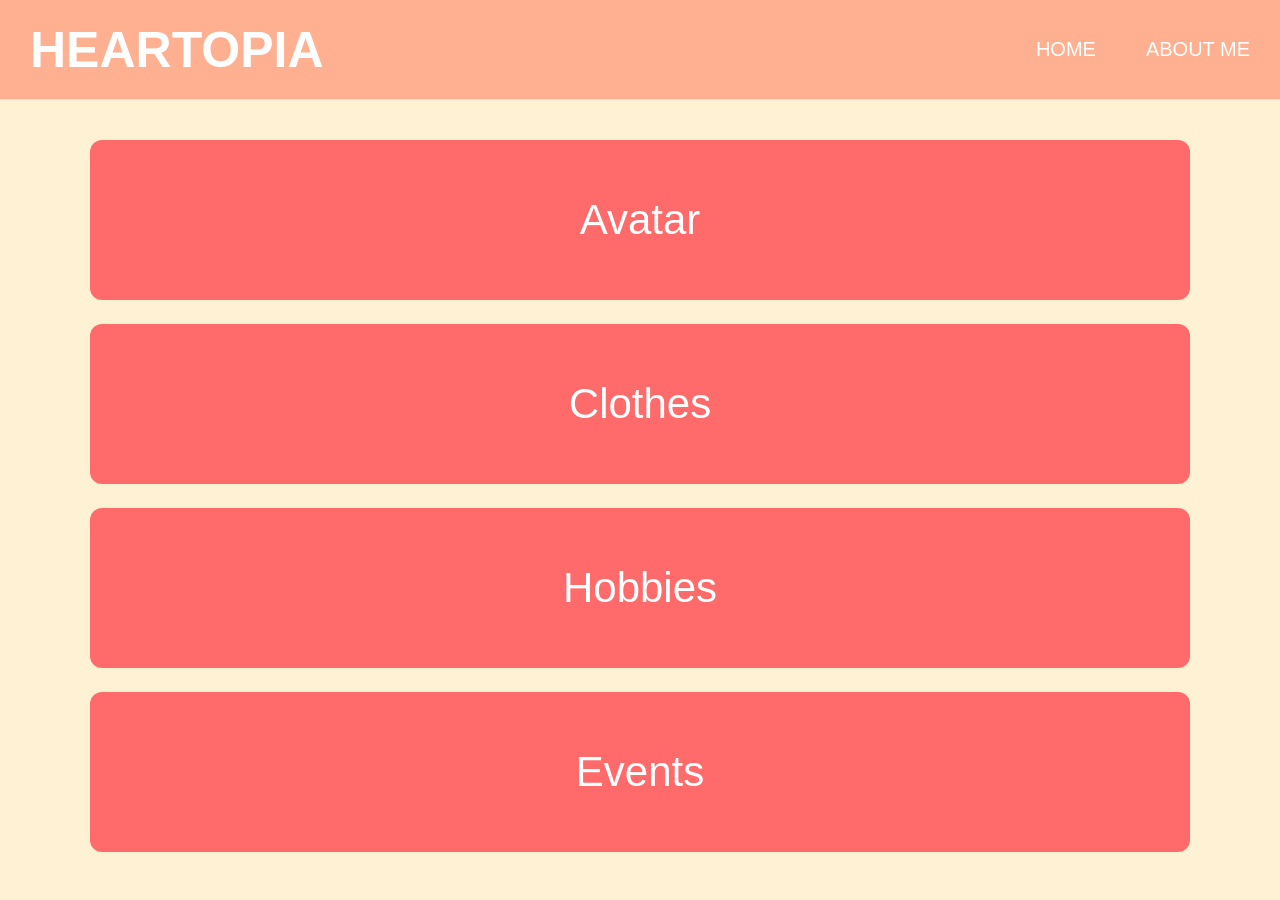
==== NewSample/index.html @ 26948f1b "first commit" ====
<!DOCTYPE html>
<html lang="en">
<head>
    <link rel="stylesheet" href="style.css">
    <meta charset="UTF-8">
    <meta name="viewport" content="width=device-width, initial-scale=1.0">
    <title>HEARTOPIA</title>
</head>
<body>

    <nav class="menu">
        <h1>HEARTOPIA</h1>
        <ul class="nav-links">
            <li><a href="#">HOME</a></li>
            <li><a href="#">ABOUT ME</a></li>
        </ul>
    </nav>

    <div class="btn-container">
            <button id="ava_btn">Avatar</button>
        <button id="clh_btn">Clothes</button>
        <button id="hob_btn">Hobbies</button>
        <button id="eve_btn">Events</button>
    </div>


    <!-- AVATAR MODAL -->
    <div id="modal-avatar" class="overlay">
        <div class="modal">
            <button class="close-btn" onclick="closeModal('modal-avatar')">X</button>
            <h2>Avatar</h2>
            <div class="card-row">
                <div class="card">
                    <img src="images/heartopia.jpg" alt="Avatar 1">
                    <p>Main character of Heartopia. Warm and full of life.</p>
                </div>
                <div class="card">
                    <img src="images/heartopia.jpg" alt="Avatar 2">
                    <p>Casual look with a soft pastel palette.</p>
                </div>
                <div class="card">
                    <img src="images/heartopia.jpg" alt="Avatar 3">
                    <p>Formal style for special in-game occasions.</p>
                </div>
            </div>
        </div>
    </div>


    <!-- CLOTHES MODAL -->
    <div id="modal-clothes" class="overlay">
        <div class="modal">
            <button class="close-btn" onclick="closeModal('modal-clothes')">X</button>
            <h2>Clothes</h2>
            <div class="card-row">
                <div class="card">
                    <img src="images/heartopia.jpg" alt="Outfit 1">
                    <p>Spring Blossom — light floral dress for outdoor adventures.</p>
                </div>
                <div class="card">
                    <img src="images/heartopia.jpg" alt="Outfit 2">
                    <p>Cozy Knit — warm sweater for chilly evenings.</p>
                </div>
                <div class="card">
                    <img src="images/heartopia.jpg" alt="Outfit 3">
                    <p>Festival Gown — sparkly attire for celebrations.</p>
                </div>
            </div>
        </div>
    </div>


    <!-- HOBBIES MODAL -->
    <div id="modal-hobbies" class="overlay">
        <div class="modal">
            <button class="close-btn" onclick="closeModal('modal-hobbies')">X</button>
            <h2>Hobbies</h2>
            <div class="card-row">
                <div class="card">
                    <img src="images/heartopia.jpg" alt="Hobby 1">
                    <p>Gardening — planting magical heart-shaped flowers.</p>
                </div>
                <div class="card">
                    <img src="images/heartopia.jpg" alt="Hobby 2">
                    <p>Painting — colorful artworks that come to life.</p>
                </div>
                <div class="card">
                    <img src="images/heartopia.jpg" alt="Hobby 3">
                    <p>Cooking — sweet treats to share with friends.</p>
                </div>
            </div>
        </div>
    </div>


    <!-- EVENTS MODAL -->
    <div id="modal-events" class="overlay">
        <div class="modal">
            <button class="close-btn" onclick="closeModal('modal-events')">X</button>
            <h2>Events</h2>
            <div class="card-row">
                <div class="card">
                    <img src="images/heartopia.jpg" alt="Event 1">
                    <p>Heart Festival — music, lights, and joy for all.</p>
                </div>
                <div class="card">
                    <img src="images/heartopia.jpg" alt="Event 2">
                    <p>Harvest Moon — a seasonal gathering of crops.</p>
                </div>
                <div class="card">
                    <img src="images/heartopia.jpg" alt="Event 3">
                    <p>Winter Gala — a grand ball at the Heartopia castle.</p>
                </div>
            </div>
        </div>
    </div>

    <script src="script.js"></script>
</body>
</html>
---- NewSample/style.css ----
body {
    font-family: sans-serif;
    margin: 0;
    background-color: #fff1d3;
}

/* NAV */
.menu {
    display: flex;
    align-items: center;
    justify-content: space-between;
    padding: 30px;
    height: 100px;
    background-color: #ffb090;
    border-bottom: 1px solid #e5e5e5;
    position: fixed;
    top: 0;
    width: 100%;
    box-sizing: border-box;
    z-index: 100;
}

h1 {
    font-size: 50px;
    color: #fff;
    margin: 0;
}

.nav-links {
    list-style: none;
    display: flex;
    gap: 50px;
    margin: 0;
    padding: 0;
}

.nav-links a {
    text-decoration: none;
    font-size: 20px;
    color: #fff;
}

.nav-links a:hover {
    color: #e24b4a;
}

/* BUTTONS */
.btn-container {
    display: flex;
    flex-direction: column;
    align-items: center;
    padding-top: 140px;
    gap: 24px;
}

.btn-container button {
    background-color: #ff6b6b;
    object-fit: contain;
    width: 1100px;
    height: 160px;
    border-radius: 12px;
    border: none;
    font-size: 42px;
    color: white;
    cursor: pointer;
}

.btn-container button:hover {
    background-color: #e24b4a;
}

/* OVERLAY (dark background behind modal) */
.overlay {
    display: none;
    position: fixed;
    top: 0;
    left: 0;
    width: 100%;
    height: 100%;
    background-color: rgba(0, 0, 0, 0.55);
    z-index: 999;
    justify-content: center;
    align-items: center;
}

/* MODAL BOX */
.modal {
    background-color: white;
    width: 85%;
    max-width: 900px;
    border-radius: 16px;
    padding: 40px;
    position: relative;
    max-height: 85vh;
    overflow-y: auto;
}

.modal h2 {
    font-size: 26px;
    margin-top: 0;
    margin-bottom: 24px;
    color: #333;
}

/* CLOSE BUTTON */
.close-btn {
    position: absolute;
    top: 16px;
    right: 20px;
    background: none;
    border: 1px solid #ccc;
    border-radius: 8px;
    font-size: 18px;
    width: 36px;
    height: 36px;
    cursor: pointer;
    color: #555;
}

.close-btn:hover {
    background-color: #eee;
    color: #111;
}

/* CARD ROW */
.card-row {
    display: flex;
    gap: 20px;
    flex-wrap: wrap;
}

/* EACH CARD */
.card {
    border: 1px solid #ddd;
    border-radius: 12px;
    overflow: hidden;
    background-color: #fafafa;
    width: 260px;
}

.card img {
    width: 100%;
    height: 180px;
    object-fit: cover;
    display: block;
}

.card p {
    padding: 12px 14px;
    font-size: 14px;
    color: #555;
    margin: 0;
    line-height: 1.6;
}
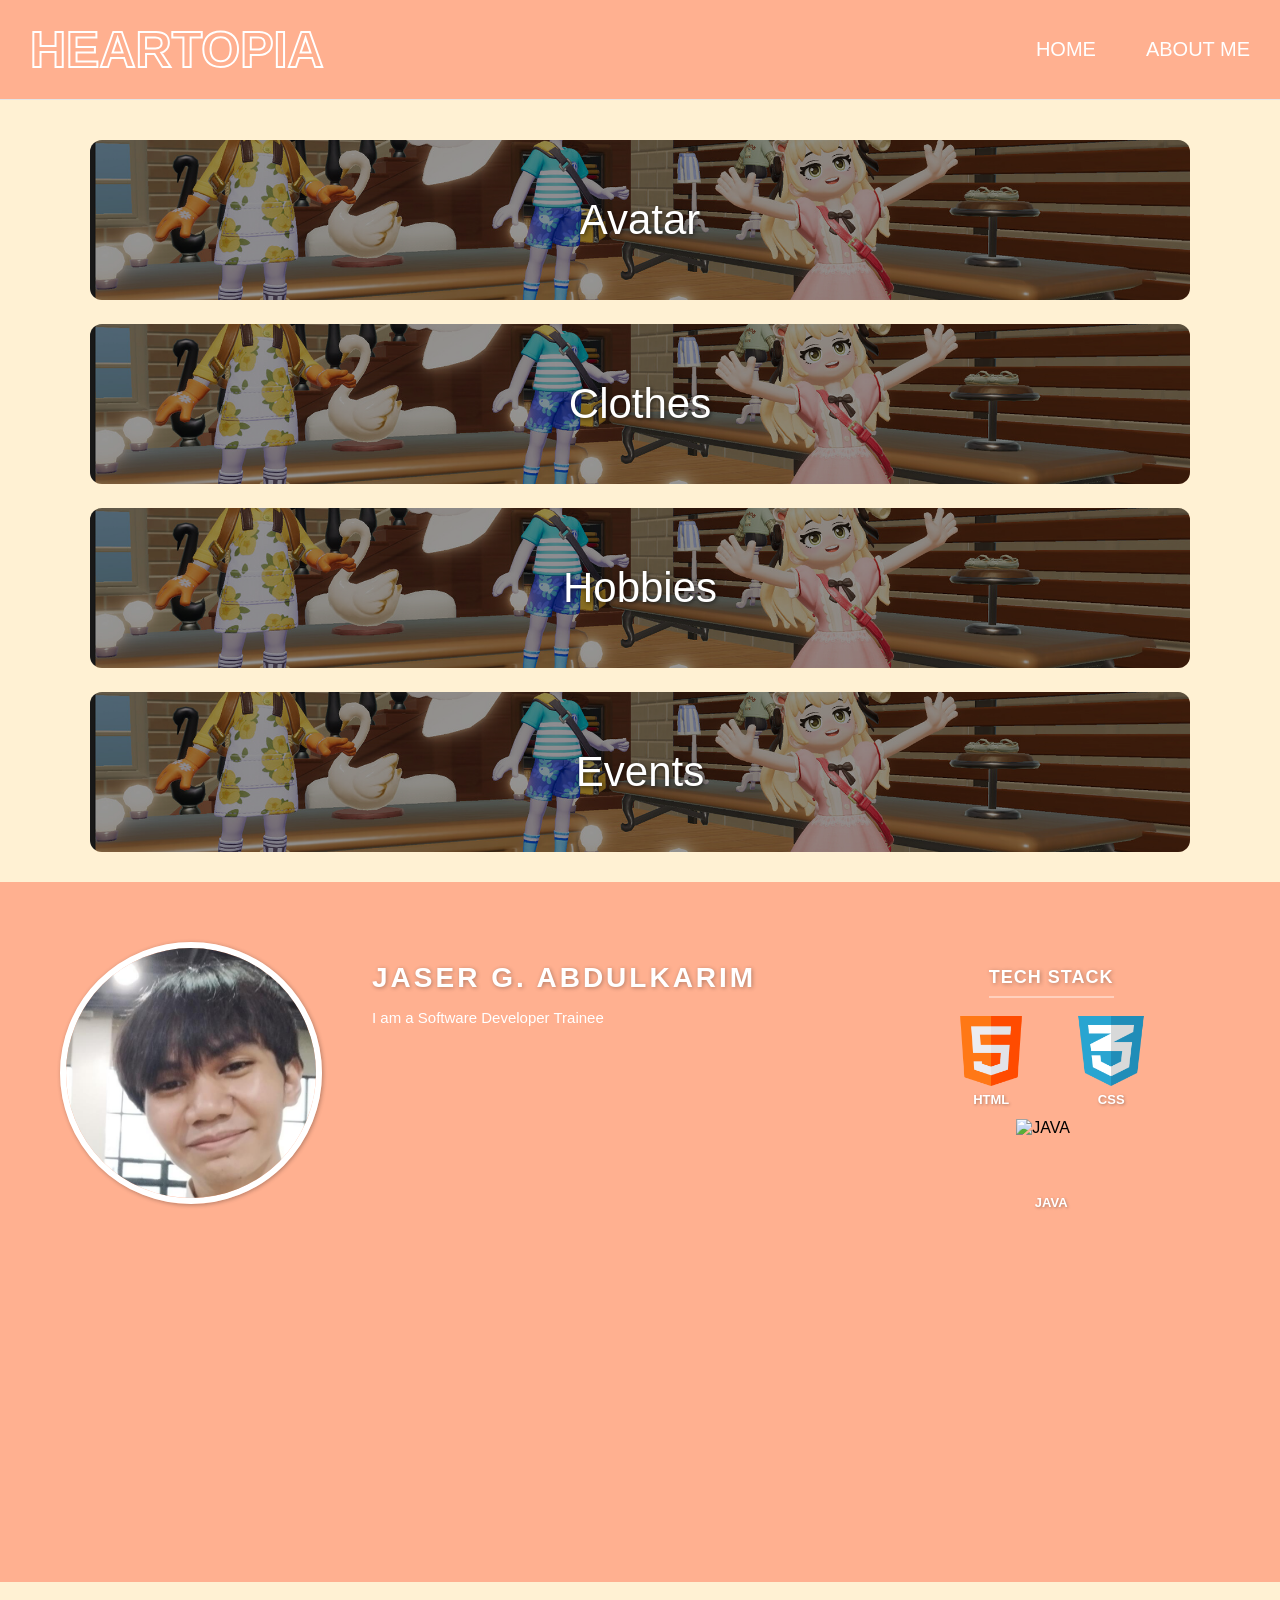
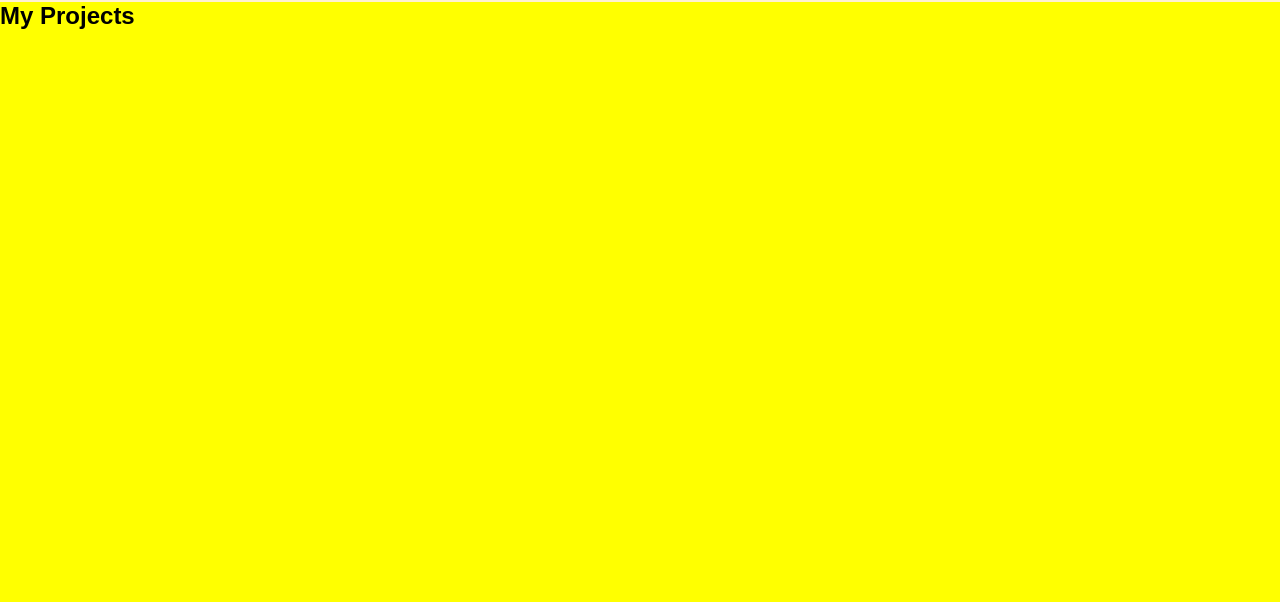
==== commit 57018024: "With portfolio added" ====
--- a/NewSample/index.html
+++ b/NewSample/index.html
@@ -9,7 +9,9 @@
 <body>
 
     <nav class="menu">
-        <h1>HEARTOPIA</h1>
+        <div class="nav-left">
+            <h1>HEARTOPIA</h1>
+        </div>
         <ul class="nav-links">
             <li><a href="#">HOME</a></li>
             <li><a href="#">ABOUT ME</a></li>
@@ -17,10 +19,10 @@
     </nav>
 
     <div class="btn-container">
-            <button id="ava_btn">Avatar</button>
-        <button id="clh_btn">Clothes</button>
-        <button id="hob_btn">Hobbies</button>
-        <button id="eve_btn">Events</button>
+        <button id="ava_btn" class="btn-img" style="background-image: url('images/heartopia.jpg');"><span>Avatar</span></button>
+        <button id="clh_btn" class="btn-img" style="background-image: url('images/heartopia.jpg');"><span>Clothes</span></button>
+        <button id="hob_btn" class="btn-img" style="background-image: url('images/heartopia.jpg');"><span>Hobbies</span></button>
+        <button id="eve_btn" class="btn-img" style="background-image: url('images/heartopia.jpg');"><span>Events</span></button>
     </div>
 
 
@@ -46,7 +48,6 @@
         </div>
     </div>
 
-
     <!-- CLOTHES MODAL -->
     <div id="modal-clothes" class="overlay">
         <div class="modal">
@@ -68,7 +69,6 @@
             </div>
         </div>
     </div>
-
 
     <!-- HOBBIES MODAL -->
     <div id="modal-hobbies" class="overlay">
@@ -92,7 +92,6 @@
         </div>
     </div>
 
-
     <!-- EVENTS MODAL -->
     <div id="modal-events" class="overlay">
         <div class="modal">
@@ -115,6 +114,73 @@
         </div>
     </div>
 
+
+    <!-- PORTFOLIO / FOOTER SECTION -->
+    <div class="portfolio-box">
+
+        <!-- LEFT: Profile photo -->
+        <div class="portfolio-image">
+            <img src="images/profilePic.jpg" alt="Profile" class="profile">
+        </div>
+
+        <!-- MIDDLE: Name and description -->
+        <div class="bio">
+            <div class="name">
+                <span>JASER G. ABDULKARIM</span>
+            </div>
+            <div class="description">
+                <p>I am a Software Developer Trainee</p>
+                <p></p>
+            </div>
+        </div>
+
+        <!-- RIGHT: Tech stack section -->
+        <!-- The title is on top, then rows of icons go below -->
+        <div class="textstack-section">
+
+            <h2 class="textstack-title">TECH STACK</h2>
+
+            <!-- ROW 1 of skill icons -->
+            <!-- Each skill-item has one image + one label -->
+            <!-- To add more icons: copy a skill-item block and paste it inside this div -->
+            <div class="skill-row">
+                <div class="skill-item">
+                    <img src="images/html.png" alt="HTML">
+                    <p>HTML</p>
+                </div>
+                <div class="skill-item">
+                    <img src="images/text.png" alt="CSS">
+                    <p>CSS</p>
+                </div>
+                <!-- PASTE MORE ICONS FOR ROW 1 HERE -->
+                <!-- Example:
+                <div class="skill-item">
+                    <img src="images/js.png" alt="JavaScript">
+                    <p>JavaScript</p>
+                </div>
+                -->
+            </div>
+
+            <!-- ROW 2 of skill icons -->
+            <!-- Add icons here the same way as row 1 -->
+            <div class="skill-row">
+                <div class="skill-item">
+                    <img src="images/java.png" alt="JAVA"/>
+                    <p>JAVA</p>
+                </div>
+            </div>
+
+            <!-- To add more rows: copy the entire skill-row div above and paste it here -->
+
+        </div>
+
+       
+
+    </div>
+        <div class="project-section">
+            <h2>My Projects</h2>
+        </div>
+
     <script src="script.js"></script>
 </body>
 </html>
--- a/NewSample/style.css
+++ b/NewSample/style.css
@@ -2,9 +2,14 @@
     font-family: sans-serif;
     margin: 0;
     background-color: #fff1d3;
-}
-
-/* NAV */
+    overflow-x: hidden;
+}
+
+
+/* ============================
+   NAV BAR
+   ============================ */
+
 .menu {
     display: flex;
     align-items: center;
@@ -20,10 +25,17 @@
     z-index: 100;
 }
 
+.nav-left {
+    display: flex;
+    align-items: center;
+    gap: 14px;
+}
+
 h1 {
     font-size: 50px;
-    color: #fff;
-    margin: 0;
+    margin: 0;
+    color: transparent;
+    -webkit-text-stroke: 2px #fff;
 }
 
 .nav-links {
@@ -44,7 +56,11 @@
     color: #e24b4a;
 }
 
-/* BUTTONS */
+
+/* ============================
+   BUTTONS
+   ============================ */
+
 .btn-container {
     display: flex;
     flex-direction: column;
@@ -53,23 +69,47 @@
     gap: 24px;
 }
 
-.btn-container button {
-    background-color: #ff6b6b;
-    object-fit: contain;
+.btn-img {
     width: 1100px;
     height: 160px;
     border-radius: 12px;
     border: none;
     font-size: 42px;
-    color: white;
     cursor: pointer;
-}
-
-.btn-container button:hover {
-    background-color: #e24b4a;
-}
-
-/* OVERLAY (dark background behind modal) */
+    position: relative;
+    overflow: hidden;
+    background-size: cover;
+    background-position: center;
+    background-repeat: no-repeat;
+}
+
+.btn-img::before {
+    content: "";
+    position: absolute;
+    top: 0;
+    left: 0;
+    right: 0;
+    bottom: 0;
+    background-color: rgba(0, 0, 0, 0.4);
+    z-index: 1;
+}
+
+.btn-img span {
+    position: relative;
+    z-index: 2;
+    color: white;
+    text-shadow: 1px 1px 4px rgba(0, 0, 0, 0.6);
+}
+
+.btn-img:hover::before {
+    background-color: rgba(0, 0, 0, 0.55);
+}
+
+
+/* ============================
+   OVERLAY
+   ============================ */
+
 .overlay {
     display: none;
     position: fixed;
@@ -78,12 +118,16 @@
     width: 100%;
     height: 100%;
     background-color: rgba(0, 0, 0, 0.55);
-    z-index: 999;
+    z-index: 100;
     justify-content: center;
     align-items: center;
 }
 
-/* MODAL BOX */
+
+/* ============================
+   MODAL BOX
+   ============================ */
+
 .modal {
     background-color: white;
     width: 85%;
@@ -91,7 +135,7 @@
     border-radius: 16px;
     padding: 40px;
     position: relative;
-    max-height: 85vh;
+    max-height: 900px;
     overflow-y: auto;
 }
 
@@ -102,7 +146,11 @@
     color: #333;
 }
 
-/* CLOSE BUTTON */
+
+/* ============================
+   CLOSE BUTTON
+   ============================ */
+
 .close-btn {
     position: absolute;
     top: 16px;
@@ -122,14 +170,17 @@
     color: #111;
 }
 
-/* CARD ROW */
+
+/* ============================
+   CARD ROW
+   ============================ */
+
 .card-row {
     display: flex;
     gap: 20px;
     flex-wrap: wrap;
 }
 
-/* EACH CARD */
 .card {
     border: 1px solid #ddd;
     border-radius: 12px;
@@ -151,4 +202,127 @@
     color: #555;
     margin: 0;
     line-height: 1.6;
+}
+
+
+/* ============================
+   PORTFOLIO / FOOTER SECTION
+   ============================ */
+
+/* The whole bar — uses flex to line up the three sections side by side */
+.portfolio-box {
+    display: flex;
+    flex-direction: row;
+    align-items: flex-start;
+    width: 100%;
+    height: 700px;
+    background: #ffb090;
+    padding: 60px;
+    margin-top: 30px;
+    box-sizing: border-box;
+    gap: 50px;
+}
+
+/* Profile photo */
+.profile {
+    border-radius: 50%;
+    border: solid 6px white;
+    box-shadow: 1px 1px 4px rgba(0, 0, 0, 0.3);
+    height: 250px;
+    width: 250px;
+    object-fit: cover;
+}
+
+/* Name and description */
+.bio {
+    padding-top: 20px;
+}
+
+.name {
+    font-size: 28px;
+    font-weight: 700;
+    color: white;
+    letter-spacing: 3px;
+    text-shadow: 1px 1px 4px rgba(0, 0, 0, 0.3);
+    margin-bottom: 12px;
+}
+
+.description {
+    color: white;
+    font-size: 15px;
+    line-height: 1.6;
+}
+
+.description p {
+    margin: 0;
+}
+
+
+/* ============================
+   TECH STACK SECTION
+   ============================ */
+
+/* The whole tech stack column — flex column so title is on top, rows below */
+/* flex-direction: column stacks things top to bottom */
+.textstack-section {
+    display: flex;
+    flex-direction: column;
+    gap: 12px;
+    padding-top: 25px;
+    margin-left: 150px;
+    align-items: center;
+}
+
+/* The "TECH STACK" heading */
+.textstack-title {
+    font-size: 18px;
+    font-weight: 700;
+    color: white;
+    letter-spacing: 1px;
+    text-shadow: 1px 1px 4px rgba(0, 0, 0, 0.3);
+    margin: 0 0 6px 0;
+    border-bottom: 2px solid rgba(255, 255, 255, 0.4);
+    padding-bottom: 8px;
+}
+
+/* Each row of icons — flex row so icons sit side by side */
+/* flex-wrap: wrap lets them move to the next line if there are too many */
+.skill-row {
+    display: flex;
+    flex-direction: row;
+    flex-wrap: wrap;
+    gap: 50px;
+}
+
+/* Each individual icon + label pair */
+/* text-align: center centers the label under the image */
+.skill-item {
+    display: flex;
+    flex-direction: column;
+    align-items: center;
+    gap: 6px;
+}
+
+/* The skill icon image */
+.skill-item img {
+    height: 70px;
+    width: 70px;
+}
+
+/* The label text below each icon */
+.skill-item p {
+    margin: 0;
+    font-size: 13px;
+    color: white;
+    font-weight: 600;
+    text-align: center;
+    text-shadow: 1px 1px 3px rgba(0, 0, 0, 0.3);
+}
+
+.project-section {
+    display: block;
+    width: 100%;
+    height: 600px;
+    background-color: yellow;
+    margin-top: 0;
 }
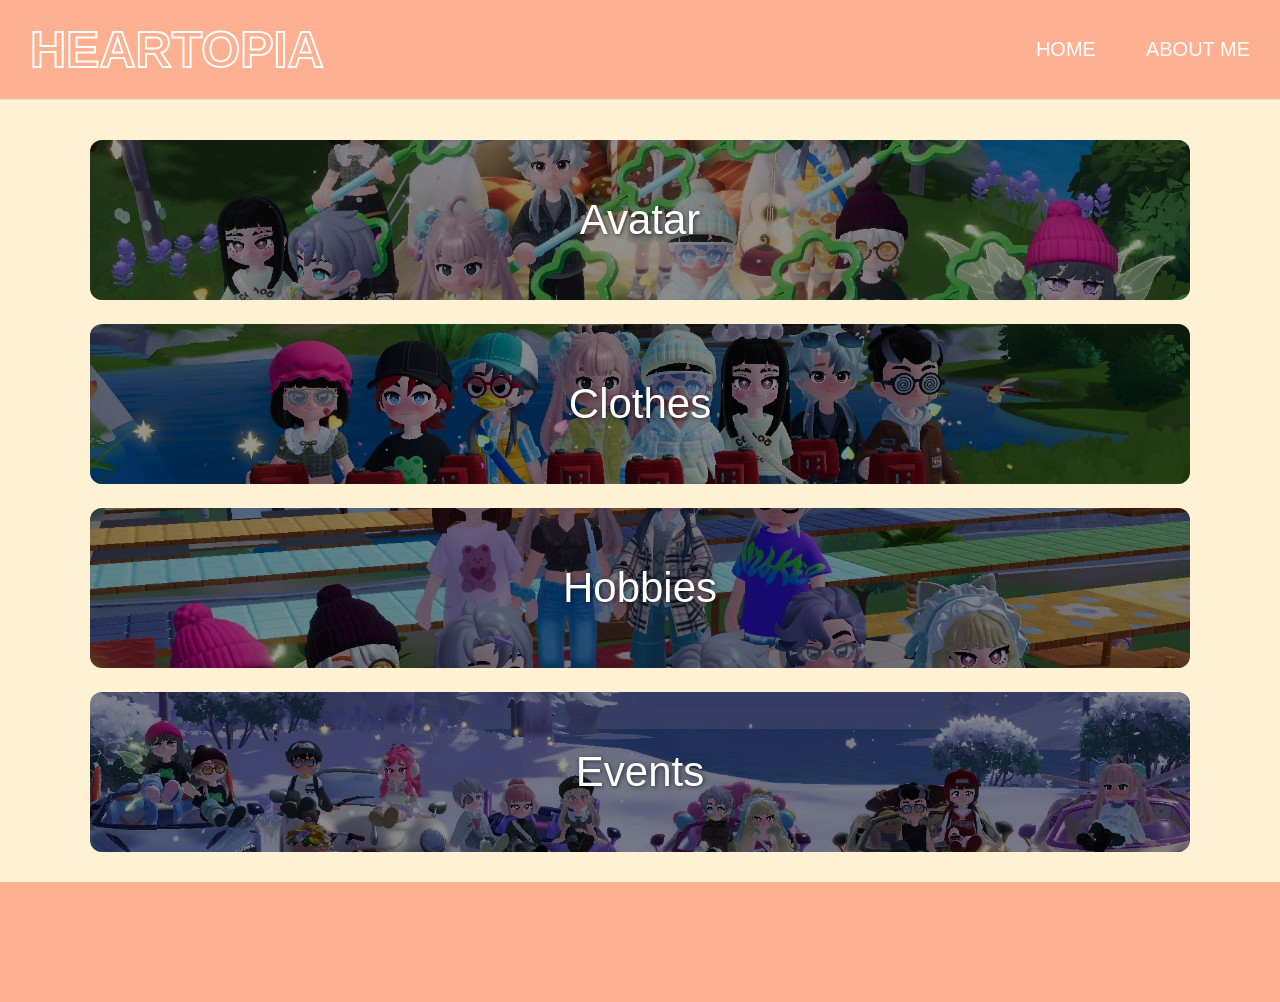
==== commit 9f32ac18: "finalize porftfolio website" ====
--- a/NewSample/index.html
+++ b/NewSample/index.html
@@ -1,186 +1,154 @@
-<!DOCTYPE html>
+<!doctype html>
 <html lang="en">
-<head>
-    <link rel="stylesheet" href="style.css">
-    <meta charset="UTF-8">
-    <meta name="viewport" content="width=device-width, initial-scale=1.0">
+  <head>
+    <link rel="stylesheet" href="style.css" />
+    <meta charset="UTF-8" />
+    <meta name="viewport" content="width=device-width, initial-scale=1.0" />
     <title>HEARTOPIA</title>
-</head>
-<body>
-
+  </head>
+  <body>
     <nav class="menu">
-        <div class="nav-left">
-            <h1>HEARTOPIA</h1>
-        </div>
-        <ul class="nav-links">
-            <li><a href="#">HOME</a></li>
-            <li><a href="#">ABOUT ME</a></li>
-        </ul>
+      <div class="nav-left">
+        <h1>HEARTOPIA</h1>
+      </div>
+      <ul class="nav-links">
+        <li><a href="#">HOME</a></li>
+        <li><a href="#project">ABOUT ME</a></li>
+      </ul>
     </nav>
 
     <div class="btn-container">
-        <button id="ava_btn" class="btn-img" style="background-image: url('images/heartopia.jpg');"><span>Avatar</span></button>
-        <button id="clh_btn" class="btn-img" style="background-image: url('images/heartopia.jpg');"><span>Clothes</span></button>
-        <button id="hob_btn" class="btn-img" style="background-image: url('images/heartopia.jpg');"><span>Hobbies</span></button>
-        <button id="eve_btn" class="btn-img" style="background-image: url('images/heartopia.jpg');"><span>Events</span></button>
+      <button
+        id="ava_btn"
+        class="btn-img"
+        style="background-image: url(&quot;images/heartopia1.jpg&quot;)"
+      >
+        <span>Avatar</span>
+      </button>
+      <button
+        id="clh_btn"
+        class="btn-img"
+        style="background-image: url(&quot;images/heartopia2.jpg&quot;)"
+      >
+        <span>Clothes</span>
+      </button>
+      <button
+        id="hob_btn"
+        class="btn-img"
+        style="background-image: url(&quot;images/heartopia3.jpg&quot;)"
+      >
+        <span>Hobbies</span>
+      </button>
+      <button
+        id="eve_btn"
+        class="btn-img"
+        style="background-image: url(&quot;images/heartopia4.jpg&quot;)"
+      >
+        <span>Events</span>
+      </button>
     </div>
-
 
     <!-- AVATAR MODAL -->
     <div id="modal-avatar" class="overlay">
-        <div class="modal">
-            <button class="close-btn" onclick="closeModal('modal-avatar')">X</button>
-            <h2>Avatar</h2>
-            <div class="card-row">
-                <div class="card">
-                    <img src="images/heartopia.jpg" alt="Avatar 1">
-                    <p>Main character of Heartopia. Warm and full of life.</p>
-                </div>
-                <div class="card">
-                    <img src="images/heartopia.jpg" alt="Avatar 2">
-                    <p>Casual look with a soft pastel palette.</p>
-                </div>
-                <div class="card">
-                    <img src="images/heartopia.jpg" alt="Avatar 3">
-                    <p>Formal style for special in-game occasions.</p>
-                </div>
-            </div>
+      <div class="modal">
+        <button class="close-btn" onclick="closeModal('modal-avatar')">
+          X
+        </button>
+        <h2>Avatar</h2>
+        <div class="card-row">
+          <div class="card">
+            <img src="images/Avatar1.jpg" alt="Avatar 1" />
+            <p>Main character of Heartopia. Warm and full of life.</p>
+          </div>
+          <div class="card">
+            <img src="images/Avatar2.jpg" alt="Avatar 2" />
+            <p>Casual look with a soft pastel palette.</p>
+          </div>
+          <div class="card">
+            <img src="images/Avatar3.jpg" alt="Avatar 3" />
+            <p>Formal style for special in-game occasions.</p>
+          </div>
         </div>
+      </div>
     </div>
 
     <!-- CLOTHES MODAL -->
     <div id="modal-clothes" class="overlay">
-        <div class="modal">
-            <button class="close-btn" onclick="closeModal('modal-clothes')">X</button>
-            <h2>Clothes</h2>
-            <div class="card-row">
-                <div class="card">
-                    <img src="images/heartopia.jpg" alt="Outfit 1">
-                    <p>Spring Blossom — light floral dress for outdoor adventures.</p>
-                </div>
-                <div class="card">
-                    <img src="images/heartopia.jpg" alt="Outfit 2">
-                    <p>Cozy Knit — warm sweater for chilly evenings.</p>
-                </div>
-                <div class="card">
-                    <img src="images/heartopia.jpg" alt="Outfit 3">
-                    <p>Festival Gown — sparkly attire for celebrations.</p>
-                </div>
-            </div>
+      <div class="modal">
+        <button class="close-btn" onclick="closeModal('modal-clothes')">
+          X
+        </button>
+        <h2>Clothes</h2>
+        <div class="card-row">
+          <div class="card">
+            <img src="images/Clothes1.jpg" alt="Outfit 1" />
+            <p>Spring Blossom — light floral dress for outdoor adventures.</p>
+          </div>
+          <div class="card">
+            <img src="images/Clothes2.jpg" alt="Outfit 2" />
+            <p>Cozy Knit — warm sweater for chilly evenings.</p>
+          </div>
+          <div class="card">
+            <img src="images/Clothes3.jpg" alt="Outfit 3" />
+            <p>Festival Gown — sparkly attire for celebrations.</p>
+          </div>
         </div>
+      </div>
     </div>
 
     <!-- HOBBIES MODAL -->
     <div id="modal-hobbies" class="overlay">
-        <div class="modal">
-            <button class="close-btn" onclick="closeModal('modal-hobbies')">X</button>
-            <h2>Hobbies</h2>
-            <div class="card-row">
-                <div class="card">
-                    <img src="images/heartopia.jpg" alt="Hobby 1">
-                    <p>Gardening — planting magical heart-shaped flowers.</p>
-                </div>
-                <div class="card">
-                    <img src="images/heartopia.jpg" alt="Hobby 2">
-                    <p>Painting — colorful artworks that come to life.</p>
-                </div>
-                <div class="card">
-                    <img src="images/heartopia.jpg" alt="Hobby 3">
-                    <p>Cooking — sweet treats to share with friends.</p>
-                </div>
-            </div>
+      <div class="modal">
+        <button class="close-btn" onclick="closeModal('modal-hobbies')">
+          X
+        </button>
+        <h2>Hobbies</h2>
+        <div class="card-row">
+          <div class="card">
+            <img src="images/Hobbies1.jpg" alt="Hobby 1" />
+            <p>Gardening — planting magical heart-shaped flowers.</p>
+          </div>
+          <div class="card">
+            <img src="images/Hobbies2.jpg" alt="Hobby 2" />
+            <p>Painting — colorful artworks that come to life.</p>
+          </div>
+          <div class="card">
+            <img src="images/Hobbies3.jpg" alt="Hobby 3" />
+            <p>Cooking — sweet treats to share with friends.</p>
+          </div>
         </div>
+      </div>
     </div>
 
     <!-- EVENTS MODAL -->
     <div id="modal-events" class="overlay">
-        <div class="modal">
-            <button class="close-btn" onclick="closeModal('modal-events')">X</button>
-            <h2>Events</h2>
-            <div class="card-row">
-                <div class="card">
-                    <img src="images/heartopia.jpg" alt="Event 1">
-                    <p>Heart Festival — music, lights, and joy for all.</p>
-                </div>
-                <div class="card">
-                    <img src="images/heartopia.jpg" alt="Event 2">
-                    <p>Harvest Moon — a seasonal gathering of crops.</p>
-                </div>
-                <div class="card">
-                    <img src="images/heartopia.jpg" alt="Event 3">
-                    <p>Winter Gala — a grand ball at the Heartopia castle.</p>
-                </div>
-            </div>
+      <div class="modal">
+        <button class="close-btn" onclick="closeModal('modal-events')">
+          X
+        </button>
+        <h2>Events</h2>
+        <div class="card-row">
+          <div class="card">
+            <img src="images/Event1.jpg" alt="Event 1" />
+            <p>Heart Festival — music, lights, and joy for all.</p>
+          </div>
+          <div class="card">
+            <img src="images/Event2.jpg" alt="Event 2" />
+            <p>Harvest Moon — a seasonal gathering of crops.</p>
+          </div>
+          <div class="card">
+            <img src="images/Event3.jpg" alt="Event 3" />
+            <p>Winter Gala — a grand ball at the Heartopia castle.</p>
+          </div>
         </div>
+      </div>
     </div>
-
 
     <!-- PORTFOLIO / FOOTER SECTION -->
     <div class="portfolio-box">
-
-        <!-- LEFT: Profile photo -->
-        <div class="portfolio-image">
-            <img src="images/profilePic.jpg" alt="Profile" class="profile">
-        </div>
-
-        <!-- MIDDLE: Name and description -->
-        <div class="bio">
-            <div class="name">
-                <span>JASER G. ABDULKARIM</span>
-            </div>
-            <div class="description">
-                <p>I am a Software Developer Trainee</p>
-                <p></p>
-            </div>
-        </div>
-
-        <!-- RIGHT: Tech stack section -->
-        <!-- The title is on top, then rows of icons go below -->
-        <div class="textstack-section">
-
-            <h2 class="textstack-title">TECH STACK</h2>
-
-            <!-- ROW 1 of skill icons -->
-            <!-- Each skill-item has one image + one label -->
-            <!-- To add more icons: copy a skill-item block and paste it inside this div -->
-            <div class="skill-row">
-                <div class="skill-item">
-                    <img src="images/html.png" alt="HTML">
-                    <p>HTML</p>
-                </div>
-                <div class="skill-item">
-                    <img src="images/text.png" alt="CSS">
-                    <p>CSS</p>
-                </div>
-                <!-- PASTE MORE ICONS FOR ROW 1 HERE -->
-                <!-- Example:
-                <div class="skill-item">
-                    <img src="images/js.png" alt="JavaScript">
-                    <p>JavaScript</p>
-                </div>
-                -->
-            </div>
-
-            <!-- ROW 2 of skill icons -->
-            <!-- Add icons here the same way as row 1 -->
-            <div class="skill-row">
-                <div class="skill-item">
-                    <img src="images/java.png" alt="JAVA"/>
-                    <p>JAVA</p>
-                </div>
-            </div>
-
-            <!-- To add more rows: copy the entire skill-row div above and paste it here -->
-
-        </div>
-
-       
-
+      <!-- LEFT: Profile photo -->
     </div>
-        <div class="project-section">
-            <h2>My Projects</h2>
-        </div>
 
     <script src="script.js"></script>
-</body>
-</html>+  </body>
+</html>
--- a/NewSample/style.css
+++ b/NewSample/style.css
@@ -1,209 +1,206 @@
+html {
+  scroll-behavior: smooth;
+}
+
 body {
-    font-family: sans-serif;
-    margin: 0;
-    background-color: #fff1d3;
-    overflow-x: hidden;
-}
-
+  font-family: sans-serif;
+  margin: 0;
+  background-color: #fff1d3;
+  overflow-x: hidden;
+}
 
 /* ============================
    NAV BAR
    ============================ */
 
 .menu {
-    display: flex;
-    align-items: center;
-    justify-content: space-between;
-    padding: 30px;
-    height: 100px;
-    background-color: #ffb090;
-    border-bottom: 1px solid #e5e5e5;
-    position: fixed;
-    top: 0;
-    width: 100%;
-    box-sizing: border-box;
-    z-index: 100;
+  display: flex;
+  align-items: center;
+  justify-content: space-between;
+  padding: 30px;
+  height: 100px;
+  background-color: #ffb090;
+  border-bottom: 1px solid #e5e5e5;
+  position: fixed;
+  top: 0;
+  width: 100%;
+  box-sizing: border-box;
+  z-index: 100;
 }
 
 .nav-left {
-    display: flex;
-    align-items: center;
-    gap: 14px;
+  display: flex;
+  align-items: center;
+  gap: 14px;
 }
 
 h1 {
-    font-size: 50px;
-    margin: 0;
-    color: transparent;
-    -webkit-text-stroke: 2px #fff;
+  font-size: 50px;
+  margin: 0;
+  color: transparent;
+  -webkit-text-stroke: 2px #fff;
 }
 
 .nav-links {
-    list-style: none;
-    display: flex;
-    gap: 50px;
-    margin: 0;
-    padding: 0;
+  list-style: none;
+  display: flex;
+  gap: 50px;
+  margin: 0;
+  padding: 0;
 }
 
 .nav-links a {
-    text-decoration: none;
-    font-size: 20px;
-    color: #fff;
+  text-decoration: none;
+  font-size: 20px;
+  color: #fff;
 }
 
 .nav-links a:hover {
-    color: #e24b4a;
-}
-
+  color: #e24b4a;
+}
 
 /* ============================
    BUTTONS
    ============================ */
 
 .btn-container {
-    display: flex;
-    flex-direction: column;
-    align-items: center;
-    padding-top: 140px;
-    gap: 24px;
+  display: flex;
+  flex-direction: column;
+  align-items: center;
+  padding-top: 140px;
+  gap: 24px;
 }
 
 .btn-img {
-    width: 1100px;
-    height: 160px;
-    border-radius: 12px;
-    border: none;
-    font-size: 42px;
-    cursor: pointer;
-    position: relative;
-    overflow: hidden;
-    background-size: cover;
-    background-position: center;
-    background-repeat: no-repeat;
+  width: 1100px;
+  height: 160px;
+  border-radius: 12px;
+  border: none;
+  font-size: 42px;
+  cursor: pointer;
+  position: relative;
+  overflow: hidden;
+  background-size: cover;
+  background-position: center;
+  background-repeat: no-repeat;
 }
 
 .btn-img::before {
-    content: "";
-    position: absolute;
-    top: 0;
-    left: 0;
-    right: 0;
-    bottom: 0;
-    background-color: rgba(0, 0, 0, 0.4);
-    z-index: 1;
+  content: "";
+  position: absolute;
+  top: 0;
+  left: 0;
+  right: 0;
+  bottom: 0;
+  background-color: rgba(0, 0, 0, 0.4);
+  z-index: 1;
 }
 
 .btn-img span {
-    position: relative;
-    z-index: 2;
-    color: white;
-    text-shadow: 1px 1px 4px rgba(0, 0, 0, 0.6);
+  position: relative;
+  z-index: 2;
+  color: white;
+  text-shadow: 1px 1px 4px rgba(0, 0, 0, 0.6);
 }
 
 .btn-img:hover::before {
-    background-color: rgba(0, 0, 0, 0.55);
-}
-
+  background-color: rgba(0, 0, 0, 0.55);
+}
 
 /* ============================
    OVERLAY
    ============================ */
 
 .overlay {
-    display: none;
-    position: fixed;
-    top: 0;
-    left: 0;
-    width: 100%;
-    height: 100%;
-    background-color: rgba(0, 0, 0, 0.55);
-    z-index: 100;
-    justify-content: center;
-    align-items: center;
-}
-
+  display: none;
+  position: fixed;
+  top: 0;
+  left: 0;
+  width: 100%;
+  height: 100%;
+  background-color: rgba(0, 0, 0, 0.55);
+  z-index: 100;
+  justify-content: center;
+  align-items: center;
+}
 
 /* ============================
    MODAL BOX
    ============================ */
 
 .modal {
-    background-color: white;
-    width: 85%;
-    max-width: 900px;
-    border-radius: 16px;
-    padding: 40px;
-    position: relative;
-    max-height: 900px;
-    overflow-y: auto;
+  background-color: white;
+  width: 85%;
+  max-width: 900px;
+  border-radius: 16px;
+  padding: 40px;
+  position: relative;
+  max-height: 900px;
+  overflow-y: auto;
 }
 
 .modal h2 {
-    font-size: 26px;
-    margin-top: 0;
-    margin-bottom: 24px;
-    color: #333;
-}
-
+  font-size: 26px;
+  margin-top: 0;
+  margin-bottom: 24px;
+  color: #333;
+}
 
 /* ============================
    CLOSE BUTTON
    ============================ */
 
 .close-btn {
-    position: absolute;
-    top: 16px;
-    right: 20px;
-    background: none;
-    border: 1px solid #ccc;
-    border-radius: 8px;
-    font-size: 18px;
-    width: 36px;
-    height: 36px;
-    cursor: pointer;
-    color: #555;
+  position: absolute;
+  top: 16px;
+  right: 20px;
+  background: none;
+  border: 1px solid #ccc;
+  border-radius: 8px;
+  font-size: 18px;
+  width: 36px;
+  height: 36px;
+  cursor: pointer;
+  color: #555;
 }
 
 .close-btn:hover {
-    background-color: #eee;
-    color: #111;
-}
-
+  background-color: #eee;
+  color: #111;
+}
 
 /* ============================
    CARD ROW
    ============================ */
 
 .card-row {
-    display: flex;
-    gap: 20px;
-    flex-wrap: wrap;
+  display: flex;
+  gap: 20px;
+  flex-wrap: wrap;
 }
 
 .card {
-    border: 1px solid #ddd;
-    border-radius: 12px;
-    overflow: hidden;
-    background-color: #fafafa;
-    width: 260px;
+  border: 1px solid #ddd;
+  border-radius: 12px;
+  overflow: hidden;
+  background-color: #fafafa;
+  width: 260px;
 }
 
 .card img {
-    width: 100%;
-    height: 180px;
-    object-fit: cover;
-    display: block;
+  width: 100%;
+  height: 180px;
+  object-fit: cover;
+  display: block;
 }
 
 .card p {
-    padding: 12px 14px;
-    font-size: 14px;
-    color: #555;
-    margin: 0;
-    line-height: 1.6;
-}
-
+  padding: 12px 14px;
+  font-size: 14px;
+  color: #555;
+  margin: 0;
+  line-height: 1.6;
+}
 
 /* ============================
    PORTFOLIO / FOOTER SECTION
@@ -211,52 +208,50 @@
 
 /* The whole bar — uses flex to line up the three sections side by side */
 .portfolio-box {
-    display: flex;
-    flex-direction: row;
-    align-items: flex-start;
-    width: 100%;
-    height: 700px;
-    background: #ffb090;
-    padding: 60px;
-    margin-top: 30px;
-    box-sizing: border-box;
-    gap: 50px;
+  display: flex;
+  flex-direction: row;
+  align-items: flex-start;
+  width: 100%;
+  background: #ffb090;
+  padding: 60px;
+  margin-top: 30px;
+  box-sizing: border-box;
+  gap: 50px;
 }
 
 /* Profile photo */
 .profile {
-    border-radius: 50%;
-    border: solid 6px white;
-    box-shadow: 1px 1px 4px rgba(0, 0, 0, 0.3);
-    height: 250px;
-    width: 250px;
-    object-fit: cover;
+  border-radius: 50%;
+  border: solid 6px white;
+  box-shadow: 1px 1px 4px rgba(0, 0, 0, 0.3);
+  height: 250px;
+  width: 250px;
+  object-fit: cover;
 }
 
 /* Name and description */
 .bio {
-    padding-top: 20px;
+  padding-top: 20px;
 }
 
 .name {
-    font-size: 28px;
-    font-weight: 700;
-    color: white;
-    letter-spacing: 3px;
-    text-shadow: 1px 1px 4px rgba(0, 0, 0, 0.3);
-    margin-bottom: 12px;
+  font-size: 28px;
+  font-weight: 700;
+  color: white;
+  letter-spacing: 3px;
+  text-shadow: 1px 1px 4px rgba(0, 0, 0, 0.3);
+  margin-bottom: 12px;
 }
 
 .description {
-    color: white;
-    font-size: 15px;
-    line-height: 1.6;
+  color: white;
+  font-size: 15px;
+  line-height: 1.6;
 }
 
 .description p {
-    margin: 0;
-}
-
+  margin: 0;
+}
 
 /* ============================
    TECH STACK SECTION
@@ -265,64 +260,68 @@
 /* The whole tech stack column — flex column so title is on top, rows below */
 /* flex-direction: column stacks things top to bottom */
 .textstack-section {
-    display: flex;
-    flex-direction: column;
-    gap: 12px;
-    padding-top: 25px;
-    margin-left: 150px;
-    align-items: center;
+  display: flex;
+  flex-direction: column;
+  gap: 12px;
+  padding-top: 25px;
+  margin-left: 150px;
+  align-items: center;
 }
 
 /* The "TECH STACK" heading */
 .textstack-title {
-    font-size: 18px;
-    font-weight: 700;
-    color: white;
-    letter-spacing: 1px;
-    text-shadow: 1px 1px 4px rgba(0, 0, 0, 0.3);
-    margin: 0 0 6px 0;
-    border-bottom: 2px solid rgba(255, 255, 255, 0.4);
-    padding-bottom: 8px;
+  font-size: 18px;
+  font-weight: 700;
+  color: white;
+  letter-spacing: 1px;
+  text-shadow: 1px 1px 4px rgba(0, 0, 0, 0.3);
+  margin: 0 0 6px 0;
+  border-bottom: 2px solid rgba(255, 255, 255, 0.4);
+  padding-bottom: 8px;
 }
 
 /* Each row of icons — flex row so icons sit side by side */
 /* flex-wrap: wrap lets them move to the next line if there are too many */
 .skill-row {
-    display: flex;
-    flex-direction: row;
-    flex-wrap: wrap;
-    gap: 50px;
+  display: flex;
+  flex-direction: row;
+  flex-wrap: wrap;
+  gap: 50px;
 }
 
 /* Each individual icon + label pair */
 /* text-align: center centers the label under the image */
 .skill-item {
-    display: flex;
-    flex-direction: column;
-    align-items: center;
-    gap: 6px;
+  display: flex;
+  flex-direction: column;
+  align-items: center;
+  gap: 6px;
 }
 
 /* The skill icon image */
 .skill-item img {
-    height: 70px;
-    width: 70px;
+  height: 70px;
+  width: 70px;
 }
 
 /* The label text below each icon */
 .skill-item p {
-    margin: 0;
-    font-size: 13px;
-    color: white;
-    font-weight: 600;
-    text-align: center;
-    text-shadow: 1px 1px 3px rgba(0, 0, 0, 0.3);
-}
-
-.project-section {
-    display: block;
-    width: 100%;
-    height: 600px;
-    background-color: yellow;
-    margin-top: 0;
-}+  margin: 0;
+  font-size: 13px;
+  color: white;
+  font-weight: 600;
+  text-align: center;
+  text-shadow: 1px 1px 3px rgba(0, 0, 0, 0.3);
+}
+
+/* .project-section {
+  display: block;
+  width: 100%;
+  height: 600px;
+  background-color: yellow;
+  margin-top: 0;
+}
+
+.project-section h2 {
+  margin: 0;
+} */
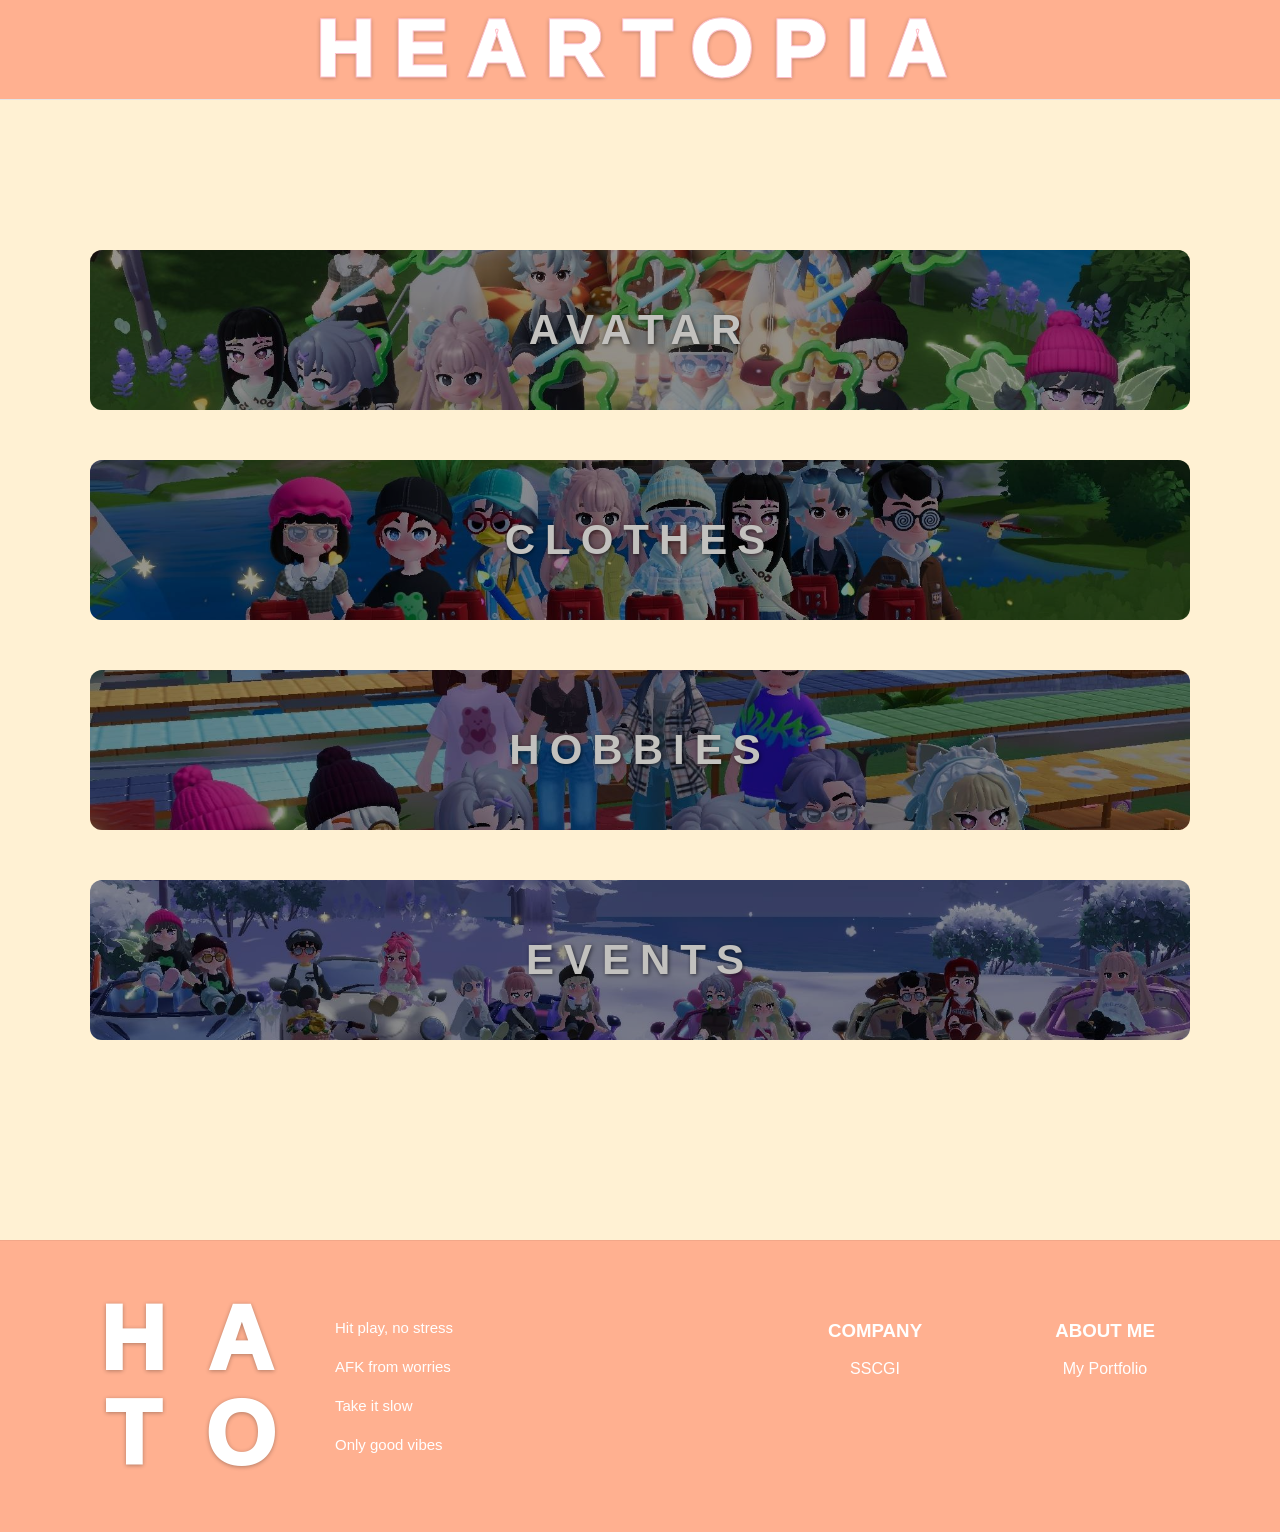
==== commit 3087ebf2: "Added a footer on website to finalize it" ====
--- a/NewSample/index.html
+++ b/NewSample/index.html
@@ -1,154 +1,164 @@
-<!doctype html>
+<!DOCTYPE html>
 <html lang="en">
-  <head>
-    <link rel="stylesheet" href="style.css" />
-    <meta charset="UTF-8" />
-    <meta name="viewport" content="width=device-width, initial-scale=1.0" />
+<head>
+    <link rel="stylesheet" href="style.css">
+    <meta charset="UTF-8">
+    <meta name="viewport" content="width=device-width, initial-scale=1.0">
     <title>HEARTOPIA</title>
-  </head>
-  <body>
+</head>
+<body>
+
     <nav class="menu">
-      <div class="nav-left">
-        <h1>HEARTOPIA</h1>
-      </div>
-      <ul class="nav-links">
-        <li><a href="#">HOME</a></li>
-        <li><a href="#project">ABOUT ME</a></li>
-      </ul>
+        <div class="nav-left">
+            <h1>HEARTOPIA</h1>
+        </div>
+        <!-- <ul class="nav-links">
+            <li><a href="#">HOME</a></li>
+            <li><a href="#about-me">ABOUT ME</a></li>
+        </ul> -->
     </nav>
 
     <div class="btn-container">
-      <button
-        id="ava_btn"
-        class="btn-img"
-        style="background-image: url(&quot;images/heartopia1.jpg&quot;)"
-      >
-        <span>Avatar</span>
-      </button>
-      <button
-        id="clh_btn"
-        class="btn-img"
-        style="background-image: url(&quot;images/heartopia2.jpg&quot;)"
-      >
-        <span>Clothes</span>
-      </button>
-      <button
-        id="hob_btn"
-        class="btn-img"
-        style="background-image: url(&quot;images/heartopia3.jpg&quot;)"
-      >
-        <span>Hobbies</span>
-      </button>
-      <button
-        id="eve_btn"
-        class="btn-img"
-        style="background-image: url(&quot;images/heartopia4.jpg&quot;)"
-      >
-        <span>Events</span>
-      </button>
+        <button id="ava_btn" class="btn-img" style="background-image: url('images/heartopia1.jpg');"><span class="btn-title">AVATAR</span></button>
+        <button id="clh_btn" class="btn-img" style="background-image: url('images/heartopia2.jpg');"><span class="btn-title">CLOTHES</span></button>
+        <button id="hob_btn" class="btn-img" style="background-image: url('images/heartopia3.jpg');"><span class="btn-title">HOBBIES</span></button>
+        <button id="eve_btn" class="btn-img" style="background-image: url('images/heartopia4.jpg');"><span class="btn-title">EVENTS</span></button>
     </div>
+
 
     <!-- AVATAR MODAL -->
     <div id="modal-avatar" class="overlay">
-      <div class="modal">
-        <button class="close-btn" onclick="closeModal('modal-avatar')">
-          X
-        </button>
-        <h2>Avatar</h2>
-        <div class="card-row">
-          <div class="card">
-            <img src="images/Avatar1.jpg" alt="Avatar 1" />
-            <p>Main character of Heartopia. Warm and full of life.</p>
-          </div>
-          <div class="card">
-            <img src="images/Avatar2.jpg" alt="Avatar 2" />
-            <p>Casual look with a soft pastel palette.</p>
-          </div>
-          <div class="card">
-            <img src="images/Avatar3.jpg" alt="Avatar 3" />
-            <p>Formal style for special in-game occasions.</p>
-          </div>
+        <div class="modal">
+            <button class="close-btn" onclick="closeModal('modal-avatar')">X</button>
+            <h2>Avatar</h2>
+            <div class="card-row">
+                <div class="card">
+                    <img src="images/Avatar1.jpg" alt="Avatar 1">
+                    <!-- <p>Main character of Heartopia. Warm and full of life.</p> -->
+                </div>
+                <div class="card">
+                    <img src="images/Avatar2.jpg" alt="Avatar 2">
+                    <!-- <p>Casual look with a soft pastel palette.</p> -->
+                </div>
+                <div class="card">
+                    <img src="images/Avatar3.jpg" alt="Avatar 3">
+                    <!-- <p>Formal style for special in-game occasions.</p> -->
+                </div>
+            </div>
+            <div class="card-description">
+              <p>You can customize your </p>
+            </div>
         </div>
-      </div>
     </div>
 
     <!-- CLOTHES MODAL -->
     <div id="modal-clothes" class="overlay">
-      <div class="modal">
-        <button class="close-btn" onclick="closeModal('modal-clothes')">
-          X
-        </button>
-        <h2>Clothes</h2>
-        <div class="card-row">
-          <div class="card">
-            <img src="images/Clothes1.jpg" alt="Outfit 1" />
-            <p>Spring Blossom — light floral dress for outdoor adventures.</p>
-          </div>
-          <div class="card">
-            <img src="images/Clothes2.jpg" alt="Outfit 2" />
-            <p>Cozy Knit — warm sweater for chilly evenings.</p>
-          </div>
-          <div class="card">
-            <img src="images/Clothes3.jpg" alt="Outfit 3" />
-            <p>Festival Gown — sparkly attire for celebrations.</p>
-          </div>
+        <div class="modal">
+            <button class="close-btn" onclick="closeModal('modal-clothes')">X</button>
+            <h2>Clothes</h2>
+            <div class="card-row">
+                <div class="card">
+                    <img src="images/Clothes1.jpg" alt="Outfit 1">
+                    <!-- <p>Spring Blossom — light floral dress for outdoor adventures.</p> -->
+                </div>
+                <div class="card">
+                    <img src="images/Clothes2.jpg" alt="Outfit 2">
+                    <!-- <p>Cozy Knit — warm sweater for chilly evenings.</p> -->
+                </div>
+                <div class="card">
+                    <img src="images/Clothes3.jpg" alt="Outfit 3">
+                    <!-- <p>Festival Gown — sparkly attire for celebrations.</p> -->
+                </div>
+            </div>
+            <div class="card-description">
+              <p>Hi</p>
+            </div>
         </div>
-      </div>
     </div>
 
     <!-- HOBBIES MODAL -->
     <div id="modal-hobbies" class="overlay">
-      <div class="modal">
-        <button class="close-btn" onclick="closeModal('modal-hobbies')">
-          X
-        </button>
-        <h2>Hobbies</h2>
-        <div class="card-row">
-          <div class="card">
-            <img src="images/Hobbies1.jpg" alt="Hobby 1" />
-            <p>Gardening — planting magical heart-shaped flowers.</p>
-          </div>
-          <div class="card">
-            <img src="images/Hobbies2.jpg" alt="Hobby 2" />
-            <p>Painting — colorful artworks that come to life.</p>
-          </div>
-          <div class="card">
-            <img src="images/Hobbies3.jpg" alt="Hobby 3" />
-            <p>Cooking — sweet treats to share with friends.</p>
-          </div>
+        <div class="modal">
+            <button class="close-btn" onclick="closeModal('modal-hobbies')">X</button>
+            <h2>Hobbies</h2>
+            <div class="card-row">
+                <div class="card">
+                    <img src="images/Hobbies1.jpg" alt="Hobby 1">
+                    <!-- <p>Gardening — planting magical heart-shaped flowers.</p> -->
+                </div>
+                <div class="card">
+                    <img src="images/Hobbies2.jpg" alt="Hobby 2">
+                    <!-- <p>Painting — colorful artworks that come to life.</p> -->
+                </div>
+                <div class="card">
+                    <img src="images/Hobbies3.jpg" alt="Hobby 3">
+                    <!-- <p>Cooking — sweet treats to share with friends.</p> -->
+                </div>
+            </div>
+            <div class="card-description">
+              <p>Hi</p>
+            </div>
         </div>
-      </div>
     </div>
 
     <!-- EVENTS MODAL -->
     <div id="modal-events" class="overlay">
-      <div class="modal">
-        <button class="close-btn" onclick="closeModal('modal-events')">
-          X
-        </button>
-        <h2>Events</h2>
-        <div class="card-row">
-          <div class="card">
-            <img src="images/Event1.jpg" alt="Event 1" />
-            <p>Heart Festival — music, lights, and joy for all.</p>
-          </div>
-          <div class="card">
-            <img src="images/Event2.jpg" alt="Event 2" />
-            <p>Harvest Moon — a seasonal gathering of crops.</p>
-          </div>
-          <div class="card">
-            <img src="images/Event3.jpg" alt="Event 3" />
-            <p>Winter Gala — a grand ball at the Heartopia castle.</p>
-          </div>
+        <div class="modal">
+            <button class="close-btn" onclick="closeModal('modal-events')">X</button>
+            <h2>Events</h2>
+            <div class="card-row">
+                <div class="card">
+                    <img src="images/Event1.jpg" alt="Event 1">
+                    <!-- <p>Heart Festival — music, lights, and joy for all.</p> -->
+                </div>
+                <div class="card">
+                    <img src="images/Event2.jpg" alt="Event 2">
+                    <!-- <p>Harvest Moon — a seasonal gathering of crops.</p> -->
+                </div>
+                <div class="card">
+                    <img src="images/Event3.jpg" alt="Event 3">
+                    <!-- <p>Winter Gala — a grand ball at the Heartopia castle.</p> -->
+                </div>
+            </div>
+            <div class="card-description">
+              <p>Hi</p>
+            </div>
         </div>
-      </div>
-    </div>
-
-    <!-- PORTFOLIO / FOOTER SECTION -->
-    <div class="portfolio-box">
-      <!-- LEFT: Profile photo -->
     </div>
 
     <script src="script.js"></script>
-  </body>
-</html>
+</body>
+
+<footer>
+   <!-- PORTFOLIO / FOOTER SECTION -->
+    <div class="portfolio-container">
+      <div class="title-quotes-group">
+        <div class="portfolio-headers" id="title">
+          <span>H</span>
+          <span>A</span>
+          <span>T</span>
+          <span>O</span>
+        </div>
+
+        <div class="quotes">
+            <p>Hit play, no stress</p>
+            <p>AFK from worries</p>
+            <p>Take it slow</p>
+            <p>Only good vibes</p>
+        </div>
+      </div>
+
+      <div class="portfolio-headers" id="company">
+        <h3>COMPANY</h3>
+        <a href="https://www.sscgi.com/" target="_blank">SSCGI</a>
+      </div>
+
+      <div class="portfolio-headers" id="about-me">
+        <h3>ABOUT ME</h3>
+        <a href="portfolio.html" target="_blank">My Portfolio</a>
+      </div>
+      
+
+    </div>
+</footer>
+</html>
--- a/NewSample/style.css
+++ b/NewSample/style.css
@@ -7,21 +7,19 @@
   margin: 0;
   background-color: #fff1d3;
   overflow-x: hidden;
-}
-
-/* ============================
-   NAV BAR
-   ============================ */
-
+  overscroll-behavior: none;
+}
+
+
+/* Nav Bar */
 .menu {
   display: flex;
-  align-items: center;
-  justify-content: space-between;
+  justify-content: center;
   padding: 30px;
   height: 100px;
   background-color: #ffb090;
   border-bottom: 1px solid #e5e5e5;
-  position: fixed;
+  position: static;
   top: 0;
   width: 100%;
   box-sizing: border-box;
@@ -33,12 +31,22 @@
   align-items: center;
   gap: 14px;
 }
+/* 
+.nav-img {
+  background-image: url("images/heartopia.jpg");
+  background-size: cover;
+  background-position: center;
+  -webkit-background-clip: text;
+} */
 
 h1 {
-  font-size: 50px;
-  margin: 0;
-  color: transparent;
-  -webkit-text-stroke: 2px #fff;
+  font-size: 80px;
+  font-weight: 1000;
+  margin: 0;
+  color: white;
+  -webkit-text-stroke: 1px pink;
+  letter-spacing: 20px;
+  text-shadow: 0px 1px 4px rgba(0,0,0,0.3);
 }
 
 .nav-links {
@@ -59,16 +67,14 @@
   color: #e24b4a;
 }
 
-/* ============================
-   BUTTONS
-   ============================ */
-
+
+/* Buttons */
 .btn-container {
   display: flex;
   flex-direction: column;
   align-items: center;
-  padding-top: 140px;
-  gap: 24px;
+  padding-top: 150px;
+  gap: 50px;
 }
 
 .btn-img {
@@ -99,18 +105,18 @@
 .btn-img span {
   position: relative;
   z-index: 2;
-  color: white;
+  color: #c2c1be;
   text-shadow: 1px 1px 4px rgba(0, 0, 0, 0.6);
+  font-weight: 600;
+  letter-spacing: 10px;
 }
 
 .btn-img:hover::before {
   background-color: rgba(0, 0, 0, 0.55);
 }
 
-/* ============================
-   OVERLAY
-   ============================ */
-
+
+/* Overlay */
 .overlay {
   display: none;
   position: fixed;
@@ -124,12 +130,10 @@
   align-items: center;
 }
 
-/* ============================
-   MODAL BOX
-   ============================ */
-
+
+/* Modal Box */
 .modal {
-  background-color: white;
+  background-color: rgba(255, 255, 255, 1);
   width: 85%;
   max-width: 900px;
   border-radius: 16px;
@@ -144,12 +148,10 @@
   margin-top: 0;
   margin-bottom: 24px;
   color: #333;
-}
-
-/* ============================
-   CLOSE BUTTON
-   ============================ */
-
+  text-align: center;
+}
+
+/* Close Button */
 .close-btn {
   position: absolute;
   top: 16px;
@@ -169,14 +171,13 @@
   color: #111;
 }
 
-/* ============================
-   CARD ROW
-   ============================ */
-
+
+/* Card Row */
 .card-row {
   display: flex;
   gap: 20px;
   flex-wrap: wrap;
+  justify-content: center;
 }
 
 .card {
@@ -194,134 +195,138 @@
   display: block;
 }
 
-.card p {
+.card-description {
+  text-align: center;
+  font-size: 14px;
+  color: #555;
+  margin: 0;
+  line-height: 1.6;
+}
+/* .card p {
   padding: 12px 14px;
   font-size: 14px;
   color: #555;
   margin: 0;
   line-height: 1.6;
-}
-
-/* ============================
-   PORTFOLIO / FOOTER SECTION
-   ============================ */
-
+} */
+
+
+/* Footer Section */
 /* The whole bar — uses flex to line up the three sections side by side */
-.portfolio-box {
-  display: flex;
-  flex-direction: row;
-  align-items: flex-start;
+.portfolio-container {
+  display: flex;
+  flex-wrap: wrap;           /* Important for responsiveness */
   width: 100%;
   background: #ffb090;
-  padding: 60px;
-  margin-top: 30px;
+  padding: 60px 100px;
+  margin-top: 200px;
   box-sizing: border-box;
+  gap: 80px;
+  justify-content: space-between;
+  align-items: flex-start;
+  border-top: 1px solid rgba(0, 0, 0, 0.05);
+}
+
+/* Title + Quotes Group */
+.title-quotes-group {
+  display: flex;
+  flex-direction: row;
+  align-items: center;
+  gap: 70px;
+  color: white;
+  flex: 1;
+  min-width: 300px;
+}
+
+#title {
+  display: grid;
+  grid-template-columns: repeat(2, auto);
+  justify-content: center;
+  align-items: center;
+  font-weight: 1000;
+  font-size: 90px;
+  text-shadow: 0px 1px 4px rgba(0, 0, 0, 0.3);
+  letter-spacing: -10px;
+  line-height: 0.5;
   gap: 50px;
 }
 
-/* Profile photo */
-.profile {
-  border-radius: 50%;
-  border: solid 6px white;
-  box-shadow: 1px 1px 4px rgba(0, 0, 0, 0.3);
-  height: 250px;
-  width: 250px;
-  object-fit: cover;
-}
-
-/* Name and description */
-.bio {
-  padding-top: 20px;
-}
-
-.name {
-  font-size: 28px;
-  font-weight: 700;
-  color: white;
-  letter-spacing: 3px;
-  text-shadow: 1px 1px 4px rgba(0, 0, 0, 0.3);
-  margin-bottom: 12px;
-}
-
-.description {
-  color: white;
+.quotes {
   font-size: 15px;
   line-height: 1.6;
 }
 
-.description p {
-  margin: 0;
-}
-
-/* ============================
-   TECH STACK SECTION
-   ============================ */
-
-/* The whole tech stack column — flex column so title is on top, rows below */
-/* flex-direction: column stacks things top to bottom */
-.textstack-section {
-  display: flex;
-  flex-direction: column;
-  gap: 12px;
-  padding-top: 25px;
-  margin-left: 150px;
-  align-items: center;
-}
-
-/* The "TECH STACK" heading */
-.textstack-title {
-  font-size: 18px;
-  font-weight: 700;
+/* Company & About Me */
+.portfolio-headers {
   color: white;
-  letter-spacing: 1px;
-  text-shadow: 1px 1px 4px rgba(0, 0, 0, 0.3);
-  margin: 0 0 6px 0;
-  border-bottom: 2px solid rgba(255, 255, 255, 0.4);
-  padding-bottom: 8px;
-}
-
-/* Each row of icons — flex row so icons sit side by side */
-/* flex-wrap: wrap lets them move to the next line if there are too many */
-.skill-row {
-  display: flex;
-  flex-direction: row;
-  flex-wrap: wrap;
-  gap: 50px;
-}
-
-/* Each individual icon + label pair */
-/* text-align: center centers the label under the image */
-.skill-item {
-  display: flex;
-  flex-direction: column;
-  align-items: center;
-  gap: 6px;
-}
-
-/* The skill icon image */
-.skill-item img {
-  height: 70px;
-  width: 70px;
-}
-
-/* The label text below each icon */
-.skill-item p {
-  margin: 0;
-  font-size: 13px;
+  text-align: center;
+  min-width: 150px;
+}
+
+.portfolio-headers a {
+  text-decoration: none;
   color: white;
-  font-weight: 600;
-  text-align: center;
-  text-shadow: 1px 1px 3px rgba(0, 0, 0, 0.3);
-}
-
-/* .project-section {
-  display: block;
-  width: 100%;
-  height: 600px;
-  background-color: yellow;
-  margin-top: 0;
-}
-
-.project-section h2 {
-  margin: 0;
-} */
+}
+
+/* ====================== RESPONSIVE ====================== */
+
+@media (max-width: 1024px) {
+  .portfolio-container {
+    width: auto;
+    padding: 50px 60px;
+    gap: 60px;
+  }
+  
+  #title {
+    font-size: 70px;
+    letter-spacing: -6px;
+    gap: 30px;
+  }
+}
+
+@media (max-width: 768px) {
+  .portfolio-container {
+    flex-direction: column;
+    padding: 40px 30px;
+    gap: 40px;
+    text-align: center;
+    align-items: center;
+  }
+
+  .title-quotes-group {
+    flex-direction: column;
+    gap: 30px;
+    align-items: center;
+  }
+
+  #title {
+    font-size: 60px;
+    letter-spacing: -5px;
+    gap: 20px;
+  }
+
+  .quotes {
+    text-align: center;
+    font-size: 14px;
+  }
+
+  .portfolio-headers {
+    margin-top: 10px;
+  }
+}
+
+@media (max-width: 480px) {
+  .portfolio-container {
+    padding: 30px 20px;
+  }
+
+  #title {
+    font-size: 48px;
+    letter-spacing: -3px;
+    gap: 15px;
+  }
+
+  .title-quotes-group {
+    gap: 20px;
+  }
+}
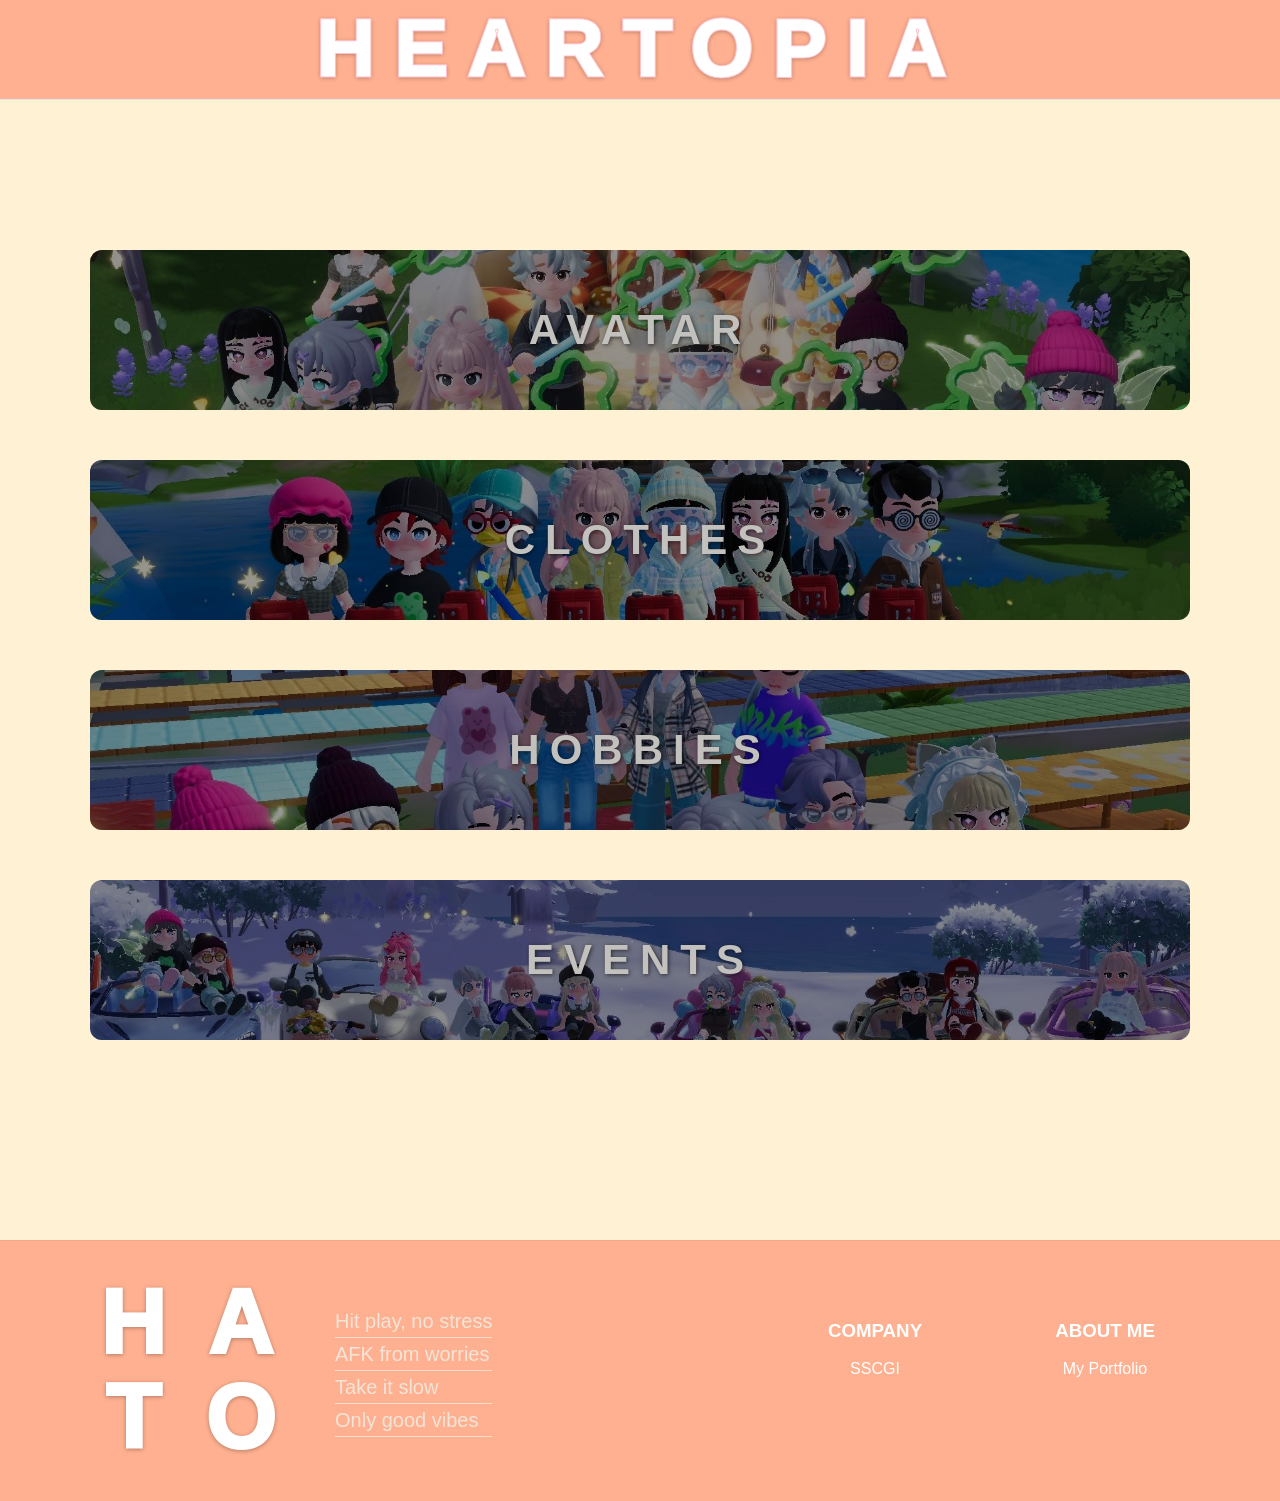
==== commit b91e0b98: "minor changes with the description of the game" ====
--- a/NewSample/index.html
+++ b/NewSample/index.html
@@ -46,7 +46,8 @@
                 </div>
             </div>
             <div class="card-description">
-              <p>You can customize your </p>
+              <p>In Heartopia, changing your avatar lets you customize how your character looks.</p>
+              <p>From casual outfits to formal attire, you can express your style and personality through your avatar's appearance.</p>
             </div>
         </div>
     </div>
@@ -71,7 +72,7 @@
                 </div>
             </div>
             <div class="card-description">
-              <p>Hi</p>
+              <p>In Heartopia, you can change your avatar’s clothes anytime. Choose outfits you like to create your own style and stand out in the game.</p>
             </div>
         </div>
     </div>
@@ -96,7 +97,7 @@
                 </div>
             </div>
             <div class="card-description">
-              <p>Hi</p>
+              <p>Hobbies in Heartopia are fun and relaxing. You can take care of cats, cook simple meals, and grow plants in your garden. Each activity is easy to enjoy and brings a feeling of comfort and happiness.</p>
             </div>
         </div>
     </div>
@@ -121,7 +122,7 @@
                 </div>
             </div>
             <div class="card-description">
-              <p>Hi</p>
+              <p>Map events happen in different places while you explore. In-game events** are special activities for a limited time with rewards.</p>
             </div>
         </div>
     </div>
--- a/NewSample/style.css
+++ b/NewSample/style.css
@@ -249,10 +249,13 @@
   letter-spacing: -10px;
   line-height: 0.5;
   gap: 50px;
-}
-
-.quotes {
-  font-size: 15px;
+} 
+
+.quotes p {
+  margin: 0;
+  color: #f0e5d8;
+  border-bottom: 1.5px solid rgba(255, 255, 255, 0.56);
+  font-size: 20px;
   line-height: 1.6;
 }
 
@@ -261,6 +264,7 @@
   color: white;
   text-align: center;
   min-width: 150px;
+  font-size: 16px;
 }
 
 .portfolio-headers a {
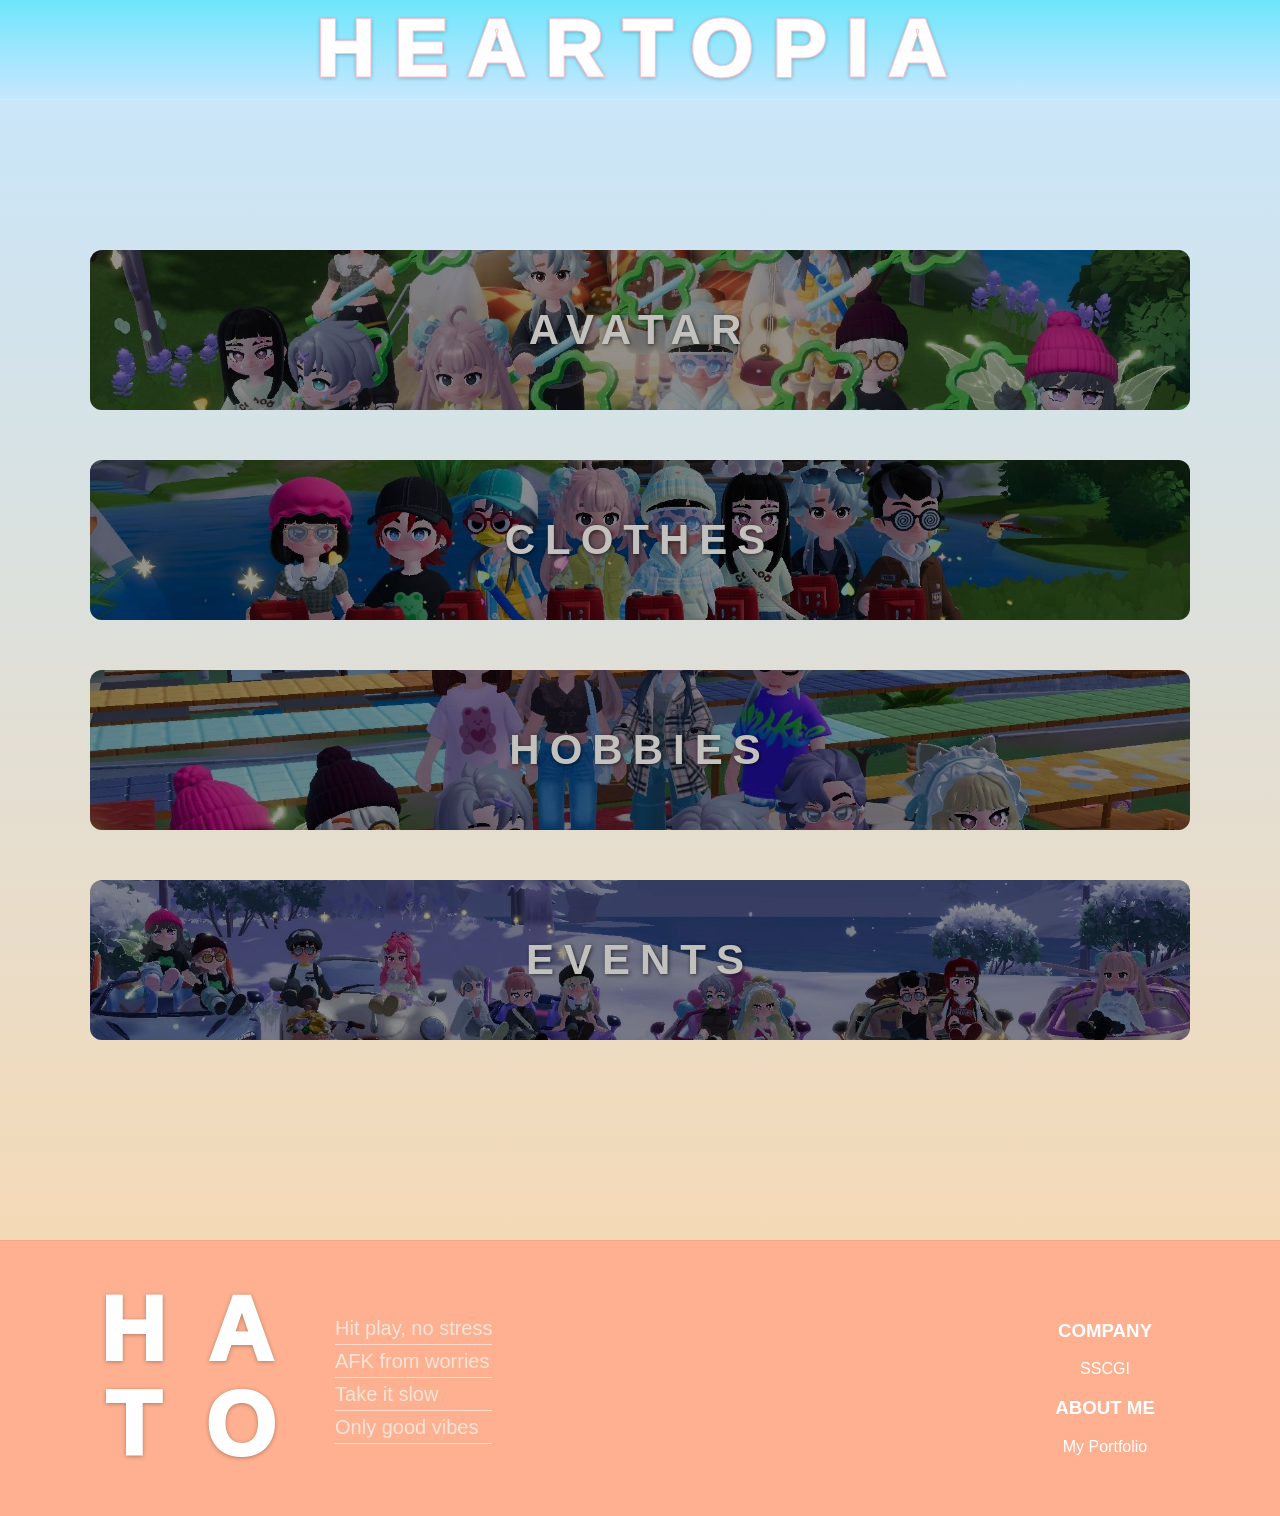
==== commit 165afc39: "Final change for presentation" ====
--- a/NewSample/index.html
+++ b/NewSample/index.html
@@ -19,10 +19,10 @@
     </nav>
 
     <div class="btn-container">
-        <button id="ava_btn" class="btn-img" style="background-image: url('images/heartopia1.jpg');"><span class="btn-title">AVATAR</span></button>
-        <button id="clh_btn" class="btn-img" style="background-image: url('images/heartopia2.jpg');"><span class="btn-title">CLOTHES</span></button>
-        <button id="hob_btn" class="btn-img" style="background-image: url('images/heartopia3.jpg');"><span class="btn-title">HOBBIES</span></button>
-        <button id="eve_btn" class="btn-img" style="background-image: url('images/heartopia4.jpg');"><span class="btn-title">EVENTS</span></button>
+        <button id="ava_btn" class="btn-img" style="background-image: url('images/heartopia1.jpg');"><span>AVATAR</span></button>
+        <button id="clh_btn" class="btn-img" style="background-image: url('images/heartopia2.jpg');"><span>CLOTHES</span></button>
+        <button id="hob_btn" class="btn-img" style="background-image: url('images/heartopia3.jpg');"><span>HOBBIES</span></button>
+        <button id="eve_btn" class="btn-img" style="background-image: url('images/heartopia4.jpg');"><span>EVENTS</span></button>
     </div>
 
 
@@ -149,6 +149,7 @@
         </div>
       </div>
 
+      <div class="haeders-right">
       <div class="portfolio-headers" id="company">
         <h3>COMPANY</h3>
         <a href="https://www.sscgi.com/" target="_blank">SSCGI</a>
@@ -158,6 +159,7 @@
         <h3>ABOUT ME</h3>
         <a href="portfolio.html" target="_blank">My Portfolio</a>
       </div>
+      </div>
       
 
     </div>
--- a/NewSample/style.css
+++ b/NewSample/style.css
@@ -5,7 +5,7 @@
 body {
   font-family: sans-serif;
   margin: 0;
-  background-color: #fff1d3;
+  background: linear-gradient( #C6E7FF, #FFD6A6);
   overflow-x: hidden;
   overscroll-behavior: none;
 }
@@ -17,7 +17,7 @@
   justify-content: center;
   padding: 30px;
   height: 100px;
-  background-color: #ffb090;
+  background:linear-gradient(#6FE6FC, #C6E7FF);
   border-bottom: 1px solid #e5e5e5;
   position: static;
   top: 0;
@@ -223,8 +223,9 @@
   box-sizing: border-box;
   gap: 80px;
   justify-content: space-between;
-  align-items: flex-start;
+  align-items: center;
   border-top: 1px solid rgba(0, 0, 0, 0.05);
+
 }
 
 /* Title + Quotes Group */
@@ -267,18 +268,28 @@
   font-size: 16px;
 }
 
+.portfolio-headers h3 {
+}
+
 .portfolio-headers a {
   text-decoration: none;
   color: white;
+  margin: 0;
 }
 
 /* ====================== RESPONSIVE ====================== */
 
 @media (max-width: 1024px) {
+  
+  
   .portfolio-container {
     width: auto;
     padding: 50px 60px;
     gap: 60px;
+  }
+
+  .btn-img {
+    max-width: 80%;
   }
   
   #title {
@@ -286,9 +297,18 @@
     letter-spacing: -6px;
     gap: 30px;
   }
+
+  .headers-right {
+    display: flex;
+    flex-direction: column;
+    margin: 0;
+  }
 }
 
 @media (max-width: 768px) {
+  h1 {
+    font-size: 5vw;
+  }
   .portfolio-container {
     flex-direction: column;
     padding: 40px 30px;
@@ -297,6 +317,20 @@
     align-items: center;
   }
 
+  .btn-img {
+    max-width: 80%;
+  }
+
+  .modal {
+    max-width: 70%;
+    max-height: 100%;
+    overflow-y: hidden;
+  }
+
+  .card {
+    max-width: 100%;
+  }
+
   .title-quotes-group {
     flex-direction: column;
     gap: 30px;
@@ -318,19 +352,3 @@
     margin-top: 10px;
   }
 }
-
-@media (max-width: 480px) {
-  .portfolio-container {
-    padding: 30px 20px;
-  }
-
-  #title {
-    font-size: 48px;
-    letter-spacing: -3px;
-    gap: 15px;
-  }
-
-  .title-quotes-group {
-    gap: 20px;
-  }
-}
